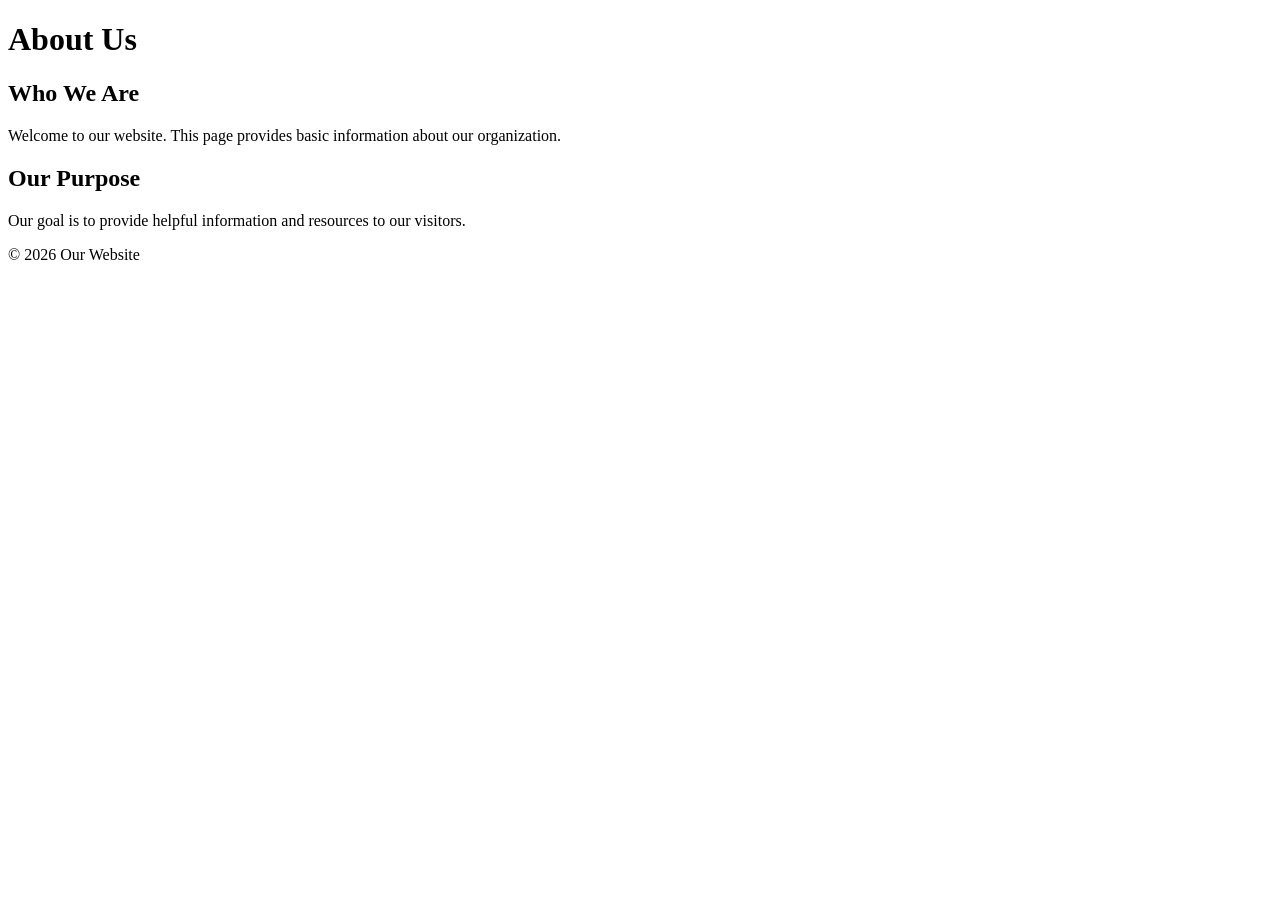
==== about.html @ ccca7e10 "Add files via upload" ====
<!DOCTYPE html>
<html lang="en">
<head>
  <meta charset="UTF-8">
  <meta name="viewport" content="width=device-width, initial-scale=1.0">
  <title>About</title>
</head>
<body>
  <header>
    <h1>About Us</h1>
  </header>

  <main>
    <h2>Who We Are</h2>
    <p>Welcome to our website. This page provides basic information about our organization.</p>

    <h2>Our Purpose</h2>
    <p>Our goal is to provide helpful information and resources to our visitors.</p>
  </main>

  <footer>
    <p>&copy; 2026 Our Website</p>
  </footer>
</body>
</html>
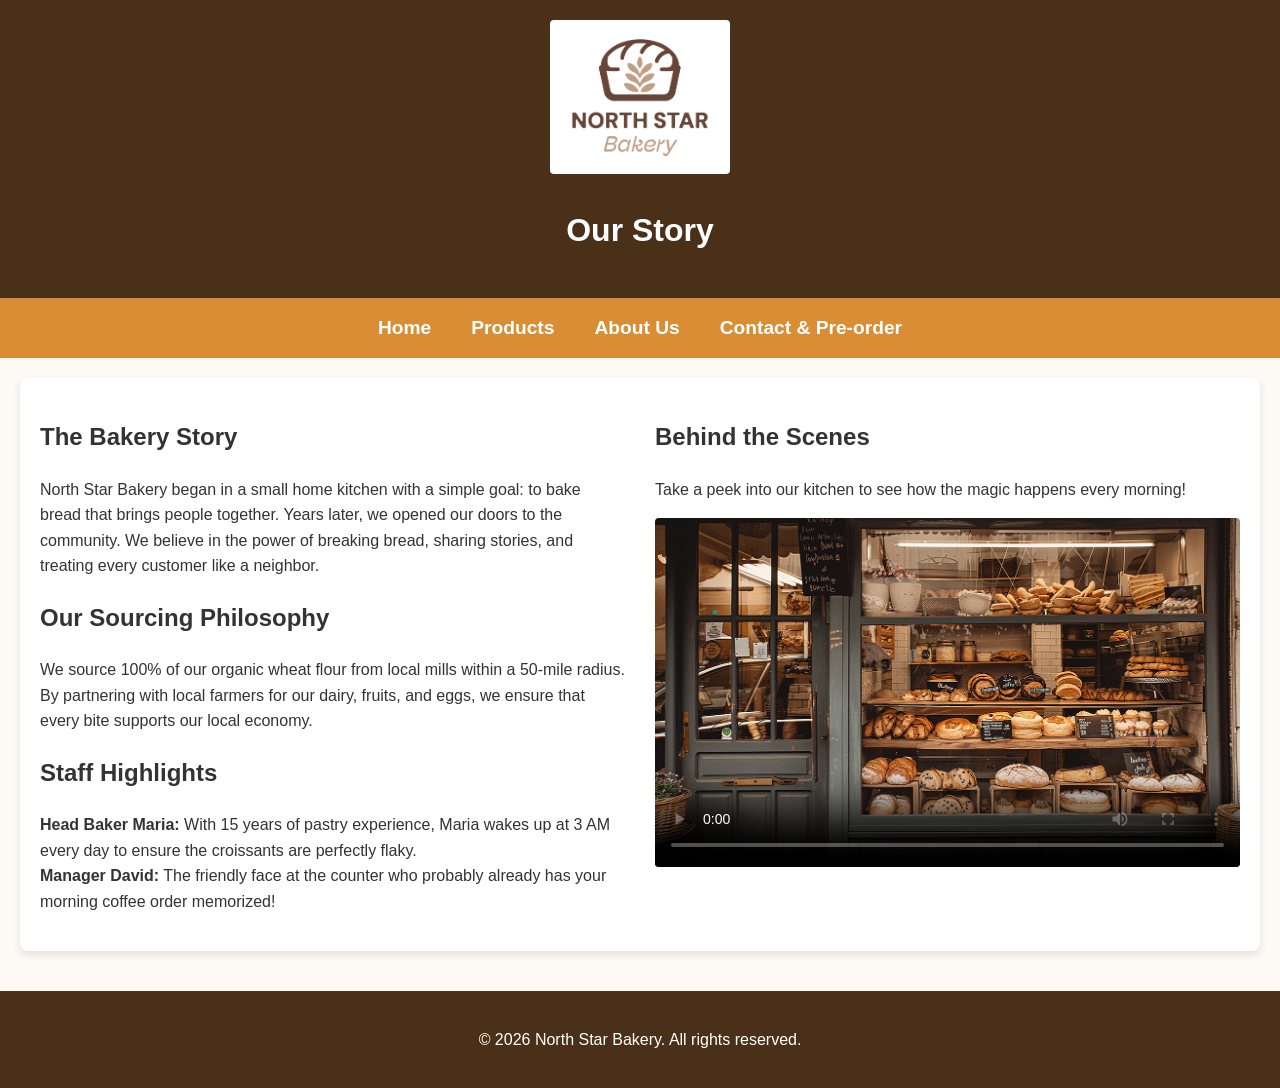
==== commit 94181b9e: "Added CSS styles file, media and linked them to webpages" ====
--- a/about.html
+++ b/about.html
@@ -1,25 +1,51 @@
 <!DOCTYPE html>
 <html lang="en">
 <head>
-  <meta charset="UTF-8">
-  <meta name="viewport" content="width=device-width, initial-scale=1.0">
-  <title>About</title>
+    <meta charset="UTF-8">
+    <meta name="viewport" content="width=device-width, initial-scale=1.0">
+    <title>North Star Bakery | About Us</title>
+    <link rel="stylesheet" href="css/styles.css">
 </head>
 <body>
-  <header>
-    <h1>About Us</h1>
-  </header>
+    <header>
+        <img src="assets/image/bakery-logo_c.png" alt="North Star Bakery Official Logo" class="logo">
+        <h1>Our Story</h1>
+    </header>
 
-  <main>
-    <h2>Who We Are</h2>
-    <p>Welcome to our website. This page provides basic information about our organization.</p>
+    <nav>
+        <a href="index.html">Home</a>
+        <a href="products.html">Products</a>
+        <a href="about.html">About Us</a>
+        <a href="contact.html">Contact & Pre-order</a>
+    </nav>
 
-    <h2>Our Purpose</h2>
-    <p>Our goal is to provide helpful information and resources to our visitors.</p>
-  </main>
+    <main>
+        <section class="flex-container">
+            <div class="flex-item">
+                <h2>The Bakery Story</h2>
+                <p>North Star Bakery began in a small home kitchen with a simple goal: to bake bread that brings people together. Years later, we opened our doors to the community. We believe in the power of breaking bread, sharing stories, and treating every customer like a neighbor.</p>
+                
+                <h2>Our Sourcing Philosophy</h2>
+                <p>We source 100% of our organic wheat flour from local mills within a 50-mile radius. By partnering with local farmers for our dairy, fruits, and eggs, we ensure that every bite supports our local economy.</p>
 
-  <footer>
-    <p>&copy; 2026 Our Website</p>
-  </footer>
+                <h2>Staff Highlights</h2>
+                <p><strong>Head Baker Maria:</strong> With 15 years of pastry experience, Maria wakes up at 3 AM every day to ensure the croissants are perfectly flaky.<br>
+                <strong>Manager David:</strong> The friendly face at the counter who probably already has your morning coffee order memorized!</p>
+            </div>
+
+            <div class="flex-item">
+                <h2>Behind the Scenes</h2>
+                <p>Take a peek into our kitchen to see how the magic happens every morning!</p>
+                <video controls width="100%" poster="assets/image/bakery-storefront_c.png">
+                    <source src="assets/video/bakery-behind-scenes_c.mp4" type="video/mp4">
+                    <p>Your browser does not support the HTML5 video tag. We are sorry you cannot view our behind-the-scenes bakery footage!</p>
+                </video>
+            </div>
+        </section>
+    </main>
+
+    <footer>
+        <p>&copy; 2026 North Star Bakery. All rights reserved.</p>
+    </footer>
 </body>
-</html>
+</html>
--- a/css/styles.css
+++ b/css/styles.css
@@ -0,0 +1,186 @@
+/* css/styles.css */
+:root {
+    --primary-color: #4a3018; /* Dark brown */
+    --secondary-color: #d98e36; /* Warm crust orange */
+    --background-color: #fdfaf6; /* Creamy white */
+    --text-color: #333333;
+}
+
+/* MOBILE-FIRST BASE STYLES */
+body {
+    font-family: 'Segoe UI', Tahoma, Geneva, Verdana, sans-serif;
+    background-color: var(--background-color);
+    color: var(--text-color);
+    line-height: 1.6;
+    margin: 0;
+    padding: 0;
+}
+
+header {
+    background-color: var(--primary-color);
+    color: white;
+    text-align: center;
+    padding: 20px 15px;
+    display: flex;
+    flex-direction: column;
+    align-items: center;
+    gap: 10px;
+}
+
+.logo {
+    max-width: 180px;
+    height: auto;
+}
+
+/* Flexbox Nav - Mobile defaults to vertical stacking */
+nav {
+    background-color: var(--secondary-color);
+    display: flex;
+    flex-direction: column;
+    align-items: center;
+    padding: 15px;
+    gap: 15px;
+}
+
+nav a {
+    color: white;
+    text-decoration: none;
+    font-weight: bold;
+    font-size: 1.2rem;
+}
+
+nav a:hover {
+    text-decoration: underline;
+}
+
+main {
+    max-width: 1200px;
+    margin: 20px auto;
+    padding: 20px;
+    background: white;
+    border-radius: 8px;
+    box-shadow: 0 4px 8px rgba(0,0,0,0.1);
+    /* Main wrapper uses flexbox */
+    display: flex;
+    flex-direction: column;
+    gap: 30px; 
+}
+
+img, video, audio, picture {
+    max-width: 100%;
+    height: auto;
+    border-radius: 4px;
+    display: block;
+}
+
+figure {
+    margin: 0;
+    text-align: center;
+    background-color: #f4f4f4;
+    padding: 15px;
+    border-radius: 8px;
+}
+
+figcaption {
+    font-style: italic;
+    color: var(--primary-color);
+    margin-top: 10px;
+}
+
+/* FLEXBOX LAYOUT UTILITY - Defaults to single column for mobile */
+.flex-container {
+    display: flex;
+    flex-direction: column;
+    gap: 30px;
+}
+
+.flex-item {
+    flex: 1; /* Allows the boxes to stretch evenly */
+}
+
+/* Flexbox Form - Mobile defaults */
+form {
+    display: flex;
+    flex-direction: column;
+    gap: 20px;
+    width: 100%;
+}
+
+fieldset {
+    border: 2px solid var(--secondary-color);
+    border-radius: 8px;
+    padding: 15px;
+    display: flex;
+    flex-direction: column;
+    gap: 15px;
+}
+
+legend {
+    font-weight: bold;
+    color: var(--primary-color);
+    background-color: white;
+    padding: 0 10px;
+    border-radius: 4px;
+}
+
+label {
+    font-weight: bold;
+    color: var(--primary-color);
+}
+
+input, select, textarea {
+    padding: 12px;
+    border: 1px solid #ccc;
+    border-radius: 4px;
+    font-family: inherit;
+    width: 100%;
+    box-sizing: border-box; /* Keeps inputs from overflowing the screen */
+}
+
+button {
+    background-color: var(--secondary-color);
+    color: white;
+    padding: 12px 20px;
+    border: none;
+    border-radius: 4px;
+    font-size: 1.1rem;
+    cursor: pointer;
+    font-weight: bold;
+    width: 100%; /* Full width button on mobile */
+}
+
+button:hover {
+    background-color: var(--primary-color);
+}
+
+footer {
+    text-align: center;
+    padding: 20px;
+    background-color: var(--primary-color);
+    color: white;
+    margin-top: 40px;
+}
+
+/* ========================================================= */
+/* MEDIA QUERY - Adjusts layout for Tablets & Desktop (768px+) */
+/* ========================================================= */
+@media (min-width: 768px) {
+    /* Change navigation to a horizontal row */
+    nav {
+        flex-direction: row;
+        justify-content: center;
+        gap: 40px;
+    }
+
+    /* Change main layout sections to side-by-side columns */
+    .flex-container {
+        flex-direction: row;
+        align-items: stretch; /* Keeps side-by-side columns the same height */
+    }
+    
+    /* Shrink the button to fit its text on larger screens */
+    button {
+        width: auto; 
+        align-self: flex-start;
+    }
+}
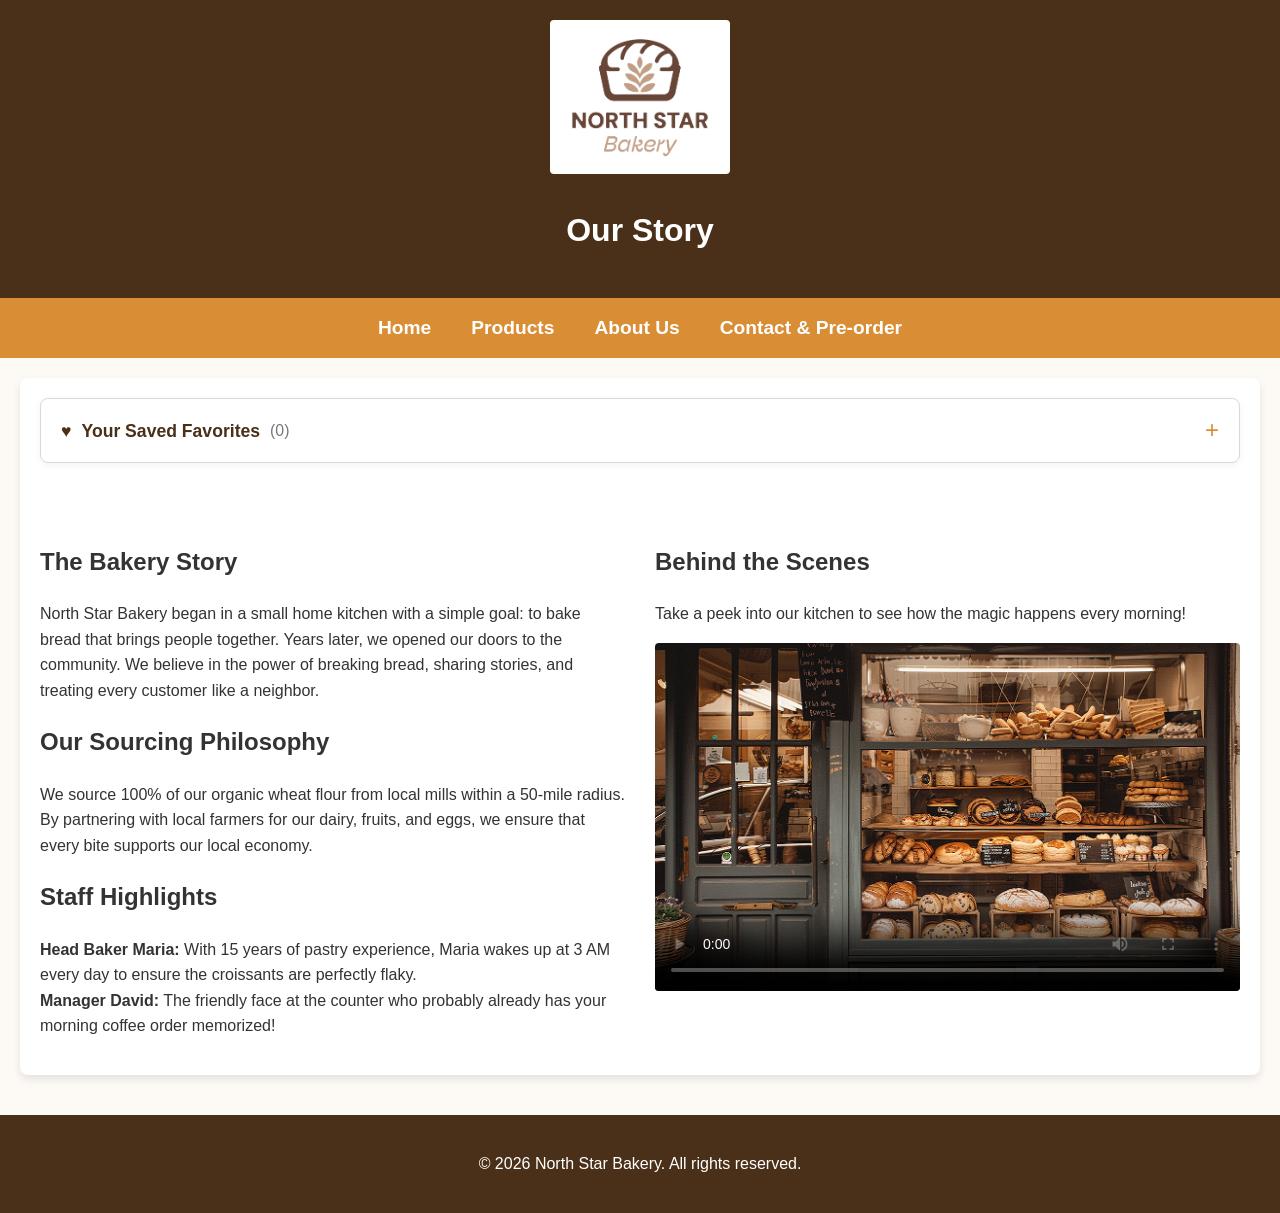
==== commit dfce7bdf: "Added javascript, QOL features, updated styles and html files to accomodate new features" ====
--- a/about.html
+++ b/about.html
@@ -20,6 +20,18 @@
     </nav>
 
     <main>
+       
+       <!-- GLOBAL FAVORITES TRACKER (Collapsible) -->
+        <details id="favorites-section" class="favorites-panel">
+            <summary class="favorites-header">
+                <span>♥</span> Your Saved Favorites <span id="fav-count" style="font-weight: normal; font-size: 0.9em; color: #777;">(0)</span>
+            </summary>
+            
+            <div id="favorites-list">
+                <p id="empty-fav-msg" class="empty-fav-msg">You haven't saved any items yet. Visit the Products page to add some!</p>
+            </div>
+        </details>
+        
         <section class="flex-container">
             <div class="flex-item">
                 <h2>The Bakery Story</h2>
@@ -47,5 +59,6 @@
     <footer>
         <p>&copy; 2026 North Star Bakery. All rights reserved.</p>
     </footer>
+    <script src="js/script.js"></script>
 </body>
 </html>
--- a/css/styles.css
+++ b/css/styles.css
@@ -183,4 +183,110 @@
         width: auto; 
         align-self: flex-start;
     }
+}
+/* ========================================================= */
+/* FORM VALIDATION STYLES */
+/* ========================================================= */
+.error-text {
+    color: #cc0000; /* A strong red for errors */
+    font-size: 0.9rem;
+    margin-top: -10px;
+    display: block;
+    min-height: 1.2em; /* Keeps the form from jumping when text appears */
+}
+/* ========================================================= */
+/* GLOBAL FAVORITES SECTION - COLLAPSIBLE */
+/* ========================================================= */
+.favorites-panel {
+    background-color: white;
+    padding: 12px 20px; /* Reduced padding for a slimmer profile */
+    border-radius: 8px;
+    border: 1px solid #e0d8d0; /* Softer, thinner border */
+    box-shadow: 0 2px 8px rgba(0, 0, 0, 0.05); /* Softer shadow */
+    margin-bottom: 30px;
+}
+
+/* The clickable header */
+.favorites-header {
+    display: flex;
+    align-items: center;
+    gap: 10px;
+    color: var(--primary-color);
+    font-weight: bold;
+    font-size: 1.1rem;
+    cursor: pointer;
+    margin: 0;
+    list-style: none; /* Removes default browser arrow */
+    outline: none;
+}
+
+/* Removes default arrow in Safari/Chrome */
+.favorites-header::-webkit-details-marker {
+    display: none;
+}
+
+/* Custom + icon that pushes to the right edge */
+.favorites-header::after {
+    content: '+';
+    margin-left: auto; 
+    font-size: 1.5rem;
+    font-weight: normal;
+    color: var(--secondary-color);
+    transition: transform 0.3s ease;
+}
+
+/* Rotates the + into an X when the box is open */
+details[open] .favorites-header::after {
+    transform: rotate(45deg);
+}
+
+/* Adds a divider line only when open */
+#favorites-list {
+    padding-top: 15px;
+    margin-top: 12px;
+    border-top: 1px solid #eee;
+}
+
+.empty-fav-msg {
+    margin: 0;
+    font-style: italic;
+    color: #777;
+}
+
+/* The pill-shaped tags */
+.favorites-tag-list {
+    list-style: none;
+    padding: 0;
+    margin: 0;
+    display: flex;
+    flex-wrap: wrap;
+    gap: 10px;
+}
+
+/* The pill-shaped tags - UPDATED for clicking */
+.favorites-tag-list li {
+    background-color: var(--secondary-color);
+    color: white;
+    padding: 6px 14px;
+    border-radius: 20px;
+    font-size: 0.9rem;
+    font-weight: bold;
+    box-shadow: 0 2px 4px rgba(217, 142, 54, 0.2);
+    cursor: pointer; /* Changes mouse to a pointer hand */
+    display: flex;
+    align-items: center;
+    gap: 6px;
+    transition: background-color 0.2s ease;
+}
+
+/* Turns the tag red on hover to indicate removal */
+.favorites-tag-list li:hover {
+    background-color: #cc0000; 
+}
+
+/* Styles the small "x" on the tag */
+.remove-icon {
+    font-weight: normal;
+    font-size: 1.2em;
+    opacity: 0.8;
 }
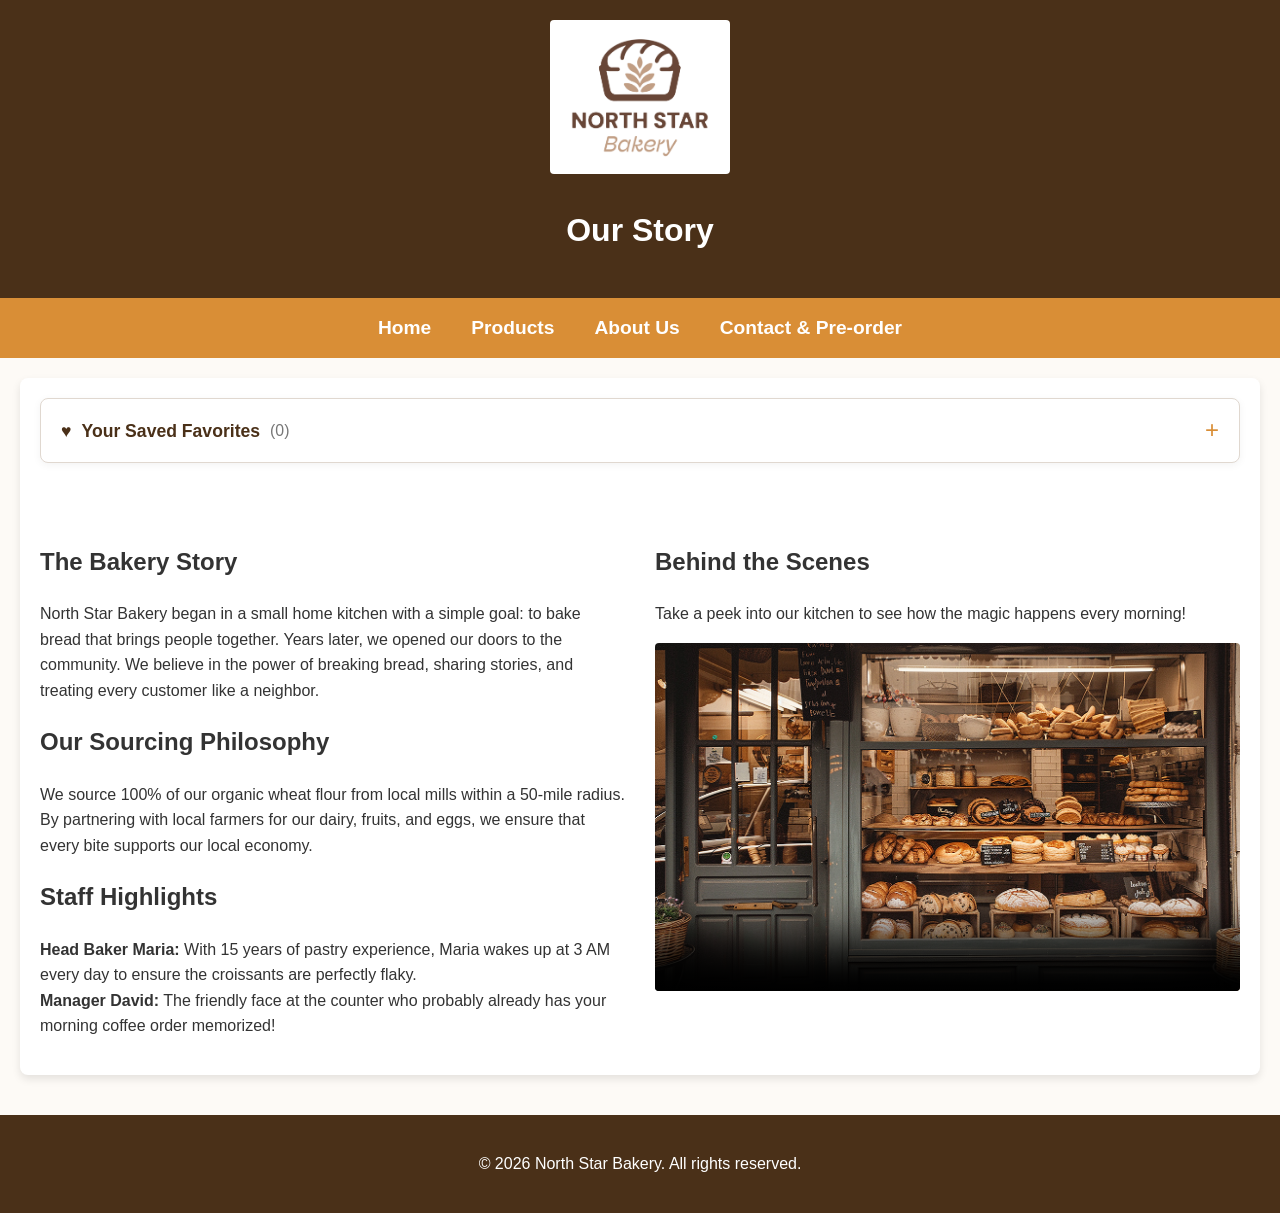
==== commit 4694a07c: "Path for script" ====
--- a/about.html
+++ b/about.html
@@ -59,6 +59,6 @@
     <footer>
         <p>&copy; 2026 North Star Bakery. All rights reserved.</p>
     </footer>
-    <script src="js/script.js"></script>
+    <script src="/js/script.js"></script>
 </body>
 </html>
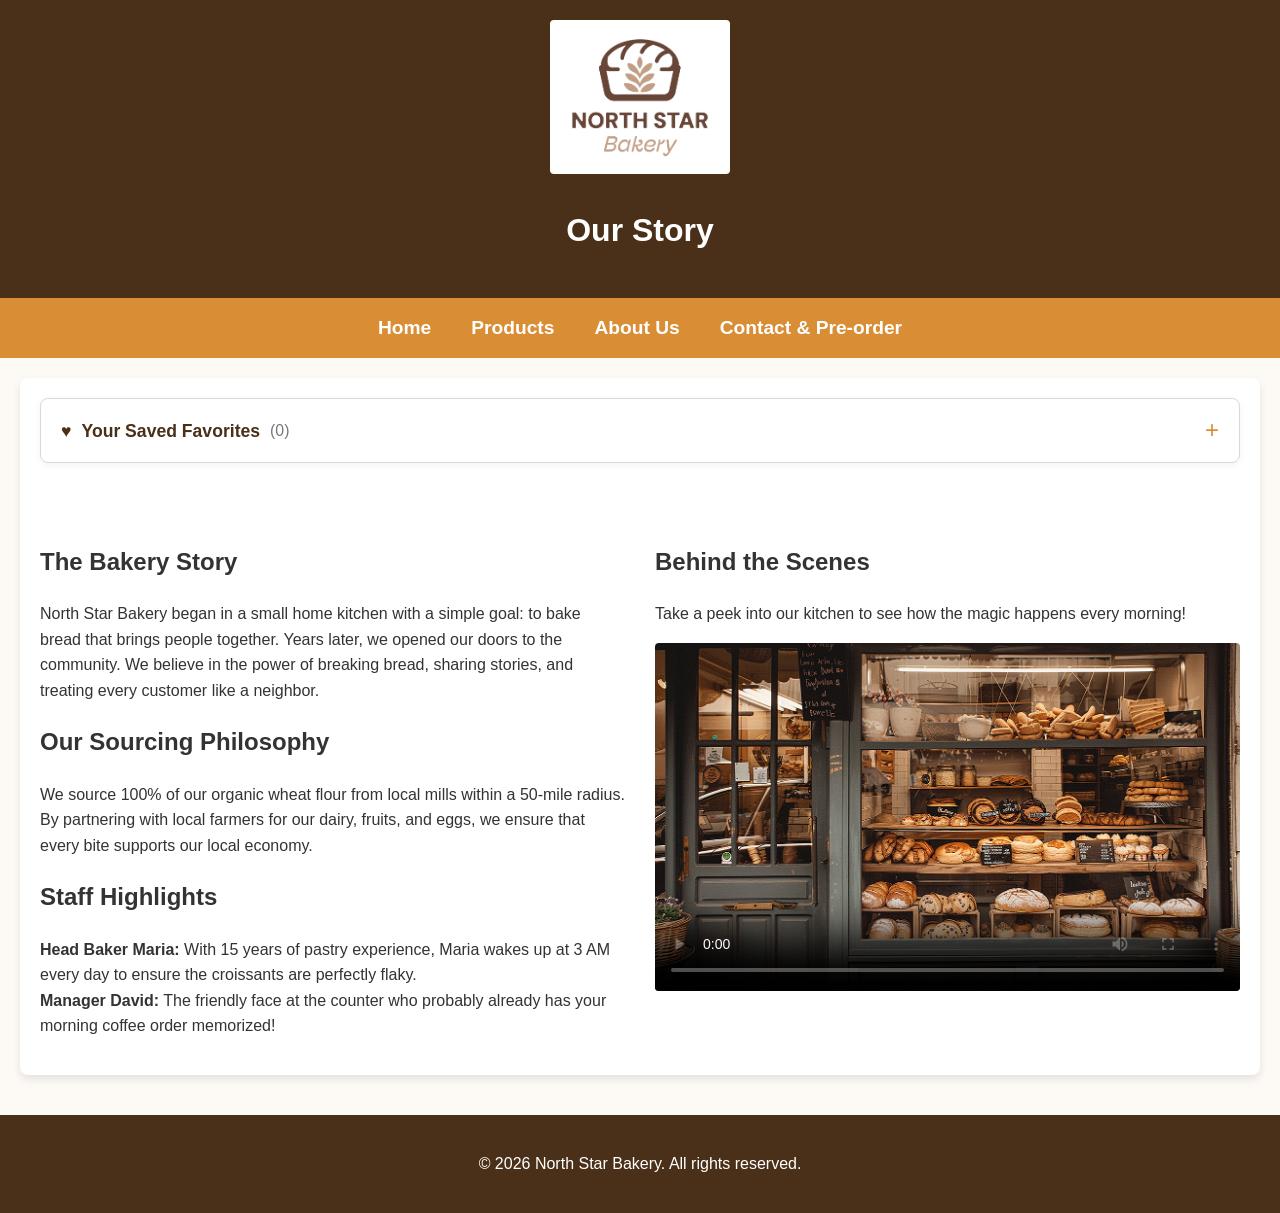
==== commit 06131afe: "Script path" ====
--- a/about.html
+++ b/about.html
@@ -59,6 +59,6 @@
     <footer>
         <p>&copy; 2026 North Star Bakery. All rights reserved.</p>
     </footer>
-    <script src="/js/script.js"></script>
+    <script src="js/script.js"></script>
 </body>
 </html>
